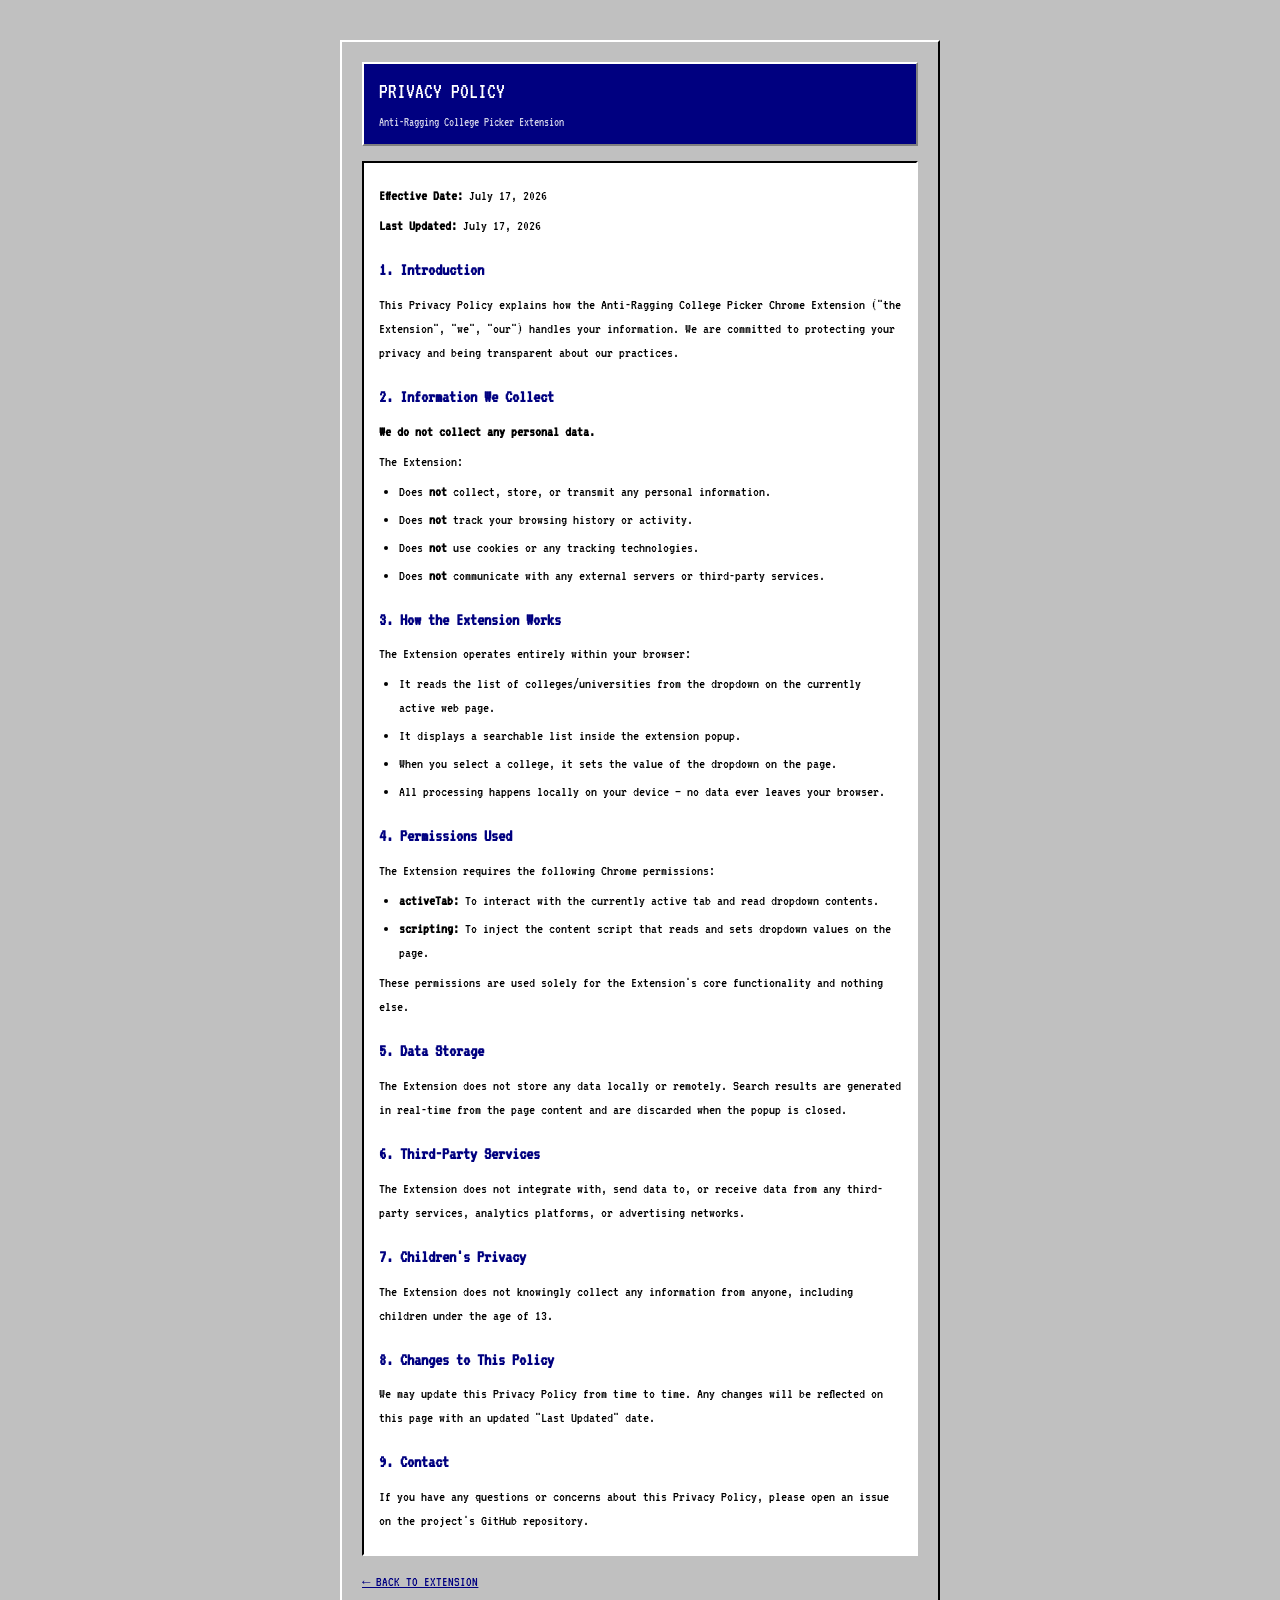
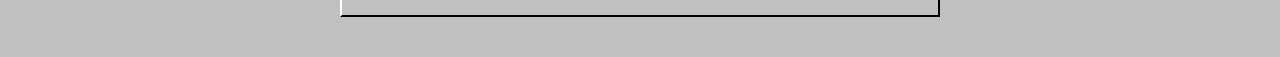
==== privacy.html @ cf6acf66 "feat: add legal footer with privacy policy and terms of service pages and include project documentat" ====
<!DOCTYPE html>
<html lang="en">
<head>
  <meta charset="UTF-8">
  <title>Privacy Policy — Anti-Ragging College Picker</title>
  <link rel="stylesheet" href="popup.css">
  <style>
    body {
      width: auto;
      height: auto;
      max-width: 640px;
      margin: 20px auto;
      padding: 20px;
      font-size: 16px;
      line-height: 1.6;
    }
    .policy-container {
      border-top: 2px solid var(--border-light);
      border-left: 2px solid var(--border-light);
      border-right: 2px solid var(--border-darkest);
      border-bottom: 2px solid var(--border-darkest);
      padding: 20px;
      background-color: var(--box-bg);
    }
    .policy-header {
      background-color: var(--bg-color);
      color: var(--text-color);
      padding: 10px 15px;
      margin-bottom: 15px;
      border-top: 2px solid var(--border-light);
      border-left: 2px solid var(--border-light);
      border-right: 2px solid var(--border-dark);
      border-bottom: 2px solid var(--border-dark);
    }
    .policy-header h1 {
      margin: 0;
      font-size: 22px;
      font-weight: normal;
    }
    .policy-header p {
      margin: 4px 0 0;
      font-size: 13px;
      opacity: 0.8;
    }
    .policy-body {
      background-color: #ffffff;
      border-top: 2px solid var(--border-darkest);
      border-left: 2px solid var(--border-darkest);
      border-right: 2px solid var(--border-light);
      border-bottom: 2px solid var(--border-light);
      padding: 15px;
      font-size: 15px;
    }
    .policy-body h2 {
      font-size: 18px;
      margin: 18px 0 8px;
      color: var(--bg-color);
    }
    .policy-body p, .policy-body ul {
      margin: 6px 0;
    }
    .policy-body ul {
      padding-left: 20px;
    }
    .policy-body li {
      margin-bottom: 4px;
    }
    .back-link {
      display: inline-block;
      margin-top: 15px;
      font-size: 14px;
      color: var(--bg-color);
      text-decoration: underline;
      cursor: pointer;
    }
  </style>
</head>
<body>
  <div class="policy-container">
    <div class="policy-header">
      <h1>PRIVACY POLICY</h1>
      <p>Anti-Ragging College Picker Extension</p>
    </div>
    <div class="policy-body">
      <p><strong>Effective Date:</strong> July 17, 2026</p>
      <p><strong>Last Updated:</strong> July 17, 2026</p>

      <h2>1. Introduction</h2>
      <p>
        This Privacy Policy explains how the Anti-Ragging College Picker Chrome Extension
        ("the Extension", "we", "our") handles your information. We are committed to
        protecting your privacy and being transparent about our practices.
      </p>

      <h2>2. Information We Collect</h2>
      <p><strong>We do not collect any personal data.</strong></p>
      <p>The Extension:</p>
      <ul>
        <li>Does <strong>not</strong> collect, store, or transmit any personal information.</li>
        <li>Does <strong>not</strong> track your browsing history or activity.</li>
        <li>Does <strong>not</strong> use cookies or any tracking technologies.</li>
        <li>Does <strong>not</strong> communicate with any external servers or third-party services.</li>
      </ul>

      <h2>3. How the Extension Works</h2>
      <p>The Extension operates entirely within your browser:</p>
      <ul>
        <li>It reads the list of colleges/universities from the dropdown on the currently active web page.</li>
        <li>It displays a searchable list inside the extension popup.</li>
        <li>When you select a college, it sets the value of the dropdown on the page.</li>
        <li>All processing happens locally on your device — no data ever leaves your browser.</li>
      </ul>

      <h2>4. Permissions Used</h2>
      <p>The Extension requires the following Chrome permissions:</p>
      <ul>
        <li><strong>activeTab:</strong> To interact with the currently active tab and read dropdown contents.</li>
        <li><strong>scripting:</strong> To inject the content script that reads and sets dropdown values on the page.</li>
      </ul>
      <p>These permissions are used solely for the Extension's core functionality and nothing else.</p>

      <h2>5. Data Storage</h2>
      <p>
        The Extension does not store any data locally or remotely. Search results are
        generated in real-time from the page content and are discarded when the popup is closed.
      </p>

      <h2>6. Third-Party Services</h2>
      <p>
        The Extension does not integrate with, send data to, or receive data from any
        third-party services, analytics platforms, or advertising networks.
      </p>

      <h2>7. Children's Privacy</h2>
      <p>
        The Extension does not knowingly collect any information from anyone, including
        children under the age of 13.
      </p>

      <h2>8. Changes to This Policy</h2>
      <p>
        We may update this Privacy Policy from time to time. Any changes will be reflected
        on this page with an updated "Last Updated" date.
      </p>

      <h2>9. Contact</h2>
      <p>
        If you have any questions or concerns about this Privacy Policy, please open an
        issue on the project's GitHub repository.
      </p>
    </div>
    <a class="back-link" href="popup.html">← BACK TO EXTENSION</a>
  </div>
</body>
</html>
---- popup.css ----
@import url('https://fonts.googleapis.com/css2?family=VT323&display=swap');

:root {
  --bg-color: #000080; /* Classic Win95 Blue */
  --text-color: #ffffff;
  --accent-color: #ffcc00;
  --box-bg: #c0c0c0;
  --box-text: #000000;
  --border-light: #ffffff;
  --border-dark: #808080;
  --border-darkest: #000000;
}

body {
  font-family: 'VT323', monospace;
  background-color: var(--box-bg);
  color: var(--box-text);
  margin: 0;
  padding: 8px;
  width: 400px;
  height: 500px;
  box-sizing: border-box;
  font-size: 18px;
}

.container {
  display: flex;
  flex-direction: column;
  height: 100%;
  border-top: 2px solid var(--border-light);
  border-left: 2px solid var(--border-light);
  border-right: 2px solid var(--border-darkest);
  border-bottom: 2px solid var(--border-darkest);
  padding: 10px;
  background-color: var(--box-bg);
}

.header {
  background-color: var(--bg-color);
  color: var(--text-color);
  padding: 5px 10px;
  margin-bottom: 10px;
  border-top: 2px solid var(--border-light);
  border-left: 2px solid var(--border-light);
  border-right: 2px solid var(--border-dark);
  border-bottom: 2px solid var(--border-dark);
}

.title {
  margin: 0;
  font-size: 24px;
  font-weight: normal;
}

.subtitle {
  margin: 0;
  font-size: 14px;
  opacity: 0.8;
}

.search-box {
  margin-bottom: 10px;
}

#search-input {
  width: 100%;
  box-sizing: border-box;
  font-family: 'VT323', monospace;
  font-size: 18px;
  padding: 8px;
  background-color: #ffffff;
  color: #000000;
  border-top: 2px solid var(--border-darkest);
  border-left: 2px solid var(--border-darkest);
  border-right: 2px solid var(--border-light);
  border-bottom: 2px solid var(--border-light);
  outline: none;
}

#search-input:focus {
  background-color: #ffffcc;
}

.results-container {
  flex-grow: 1;
  overflow-y: auto;
  background-color: #ffffff;
  border-top: 2px solid var(--border-darkest);
  border-left: 2px solid var(--border-darkest);
  border-right: 2px solid var(--border-light);
  border-bottom: 2px solid var(--border-light);
  margin-bottom: 10px;
}

.results-list {
  list-style: none;
  margin: 0;
  padding: 0;
}

.results-list li {
  padding: 8px 10px;
  cursor: pointer;
  border-bottom: 1px dashed #ccc;
  word-wrap: break-word;
  line-height: 1.2;
}

.results-list li:hover, .results-list li.selected {
  background-color: var(--bg-color);
  color: var(--text-color);
}

.results-list li.loading {
  text-align: center;
  color: var(--border-dark);
  border: none;
  padding-top: 20px;
}

.results-list li.no-results {
  color: red;
  text-align: center;
  padding-top: 20px;
  border: none;
}

.college-code {
  display: block;
  font-size: 14px;
  opacity: 0.8;
  margin-top: 2px;
}

.footer {
  font-size: 16px;
  border-top: 2px solid var(--border-dark);
  border-left: 2px solid var(--border-dark);
  border-right: 2px solid var(--border-light);
  border-bottom: 2px solid var(--border-light);
  padding: 5px;
  background-color: #dfdfdf;
  text-align: center;
}

.status.success {
  color: #008000;
  font-weight: bold;
}

.status.error {
  color: #ff0000;
  font-weight: bold;
}

.footer-bottom {
  margin-top: 6px;
  border-top: 1px solid var(--border-dark);
  padding-top: 5px;
}

.footer-links {
  display: flex;
  justify-content: center;
  align-items: center;
  gap: 6px;
  margin-bottom: 4px;
}

.copyright {
  display: block;
  font-size: 12px;
  color: #555;
}

.footer-link {
  font-size: 12px;
  color: var(--bg-color);
  text-decoration: none;
  cursor: pointer;
}

.footer-link:hover {
  text-decoration: underline;
  color: #0000cc;
}

.footer-sep {
  font-size: 12px;
  color: #999;
}

/* Scrollbar styles for retro feel */
::-webkit-scrollbar {
  width: 16px;
}

::-webkit-scrollbar-track {
  background-color: #dfdfdf;
  border-left: 1px solid var(--border-light);
}

::-webkit-scrollbar-thumb {
  background-color: var(--box-bg);
  border-top: 2px solid var(--border-light);
  border-left: 2px solid var(--border-light);
  border-right: 2px solid var(--border-darkest);
  border-bottom: 2px solid var(--border-darkest);
}

::-webkit-scrollbar-button {
  background-color: var(--box-bg);
  height: 16px;
  border-top: 2px solid var(--border-light);
  border-left: 2px solid var(--border-light);
  border-right: 2px solid var(--border-darkest);
  border-bottom: 2px solid var(--border-darkest);
}
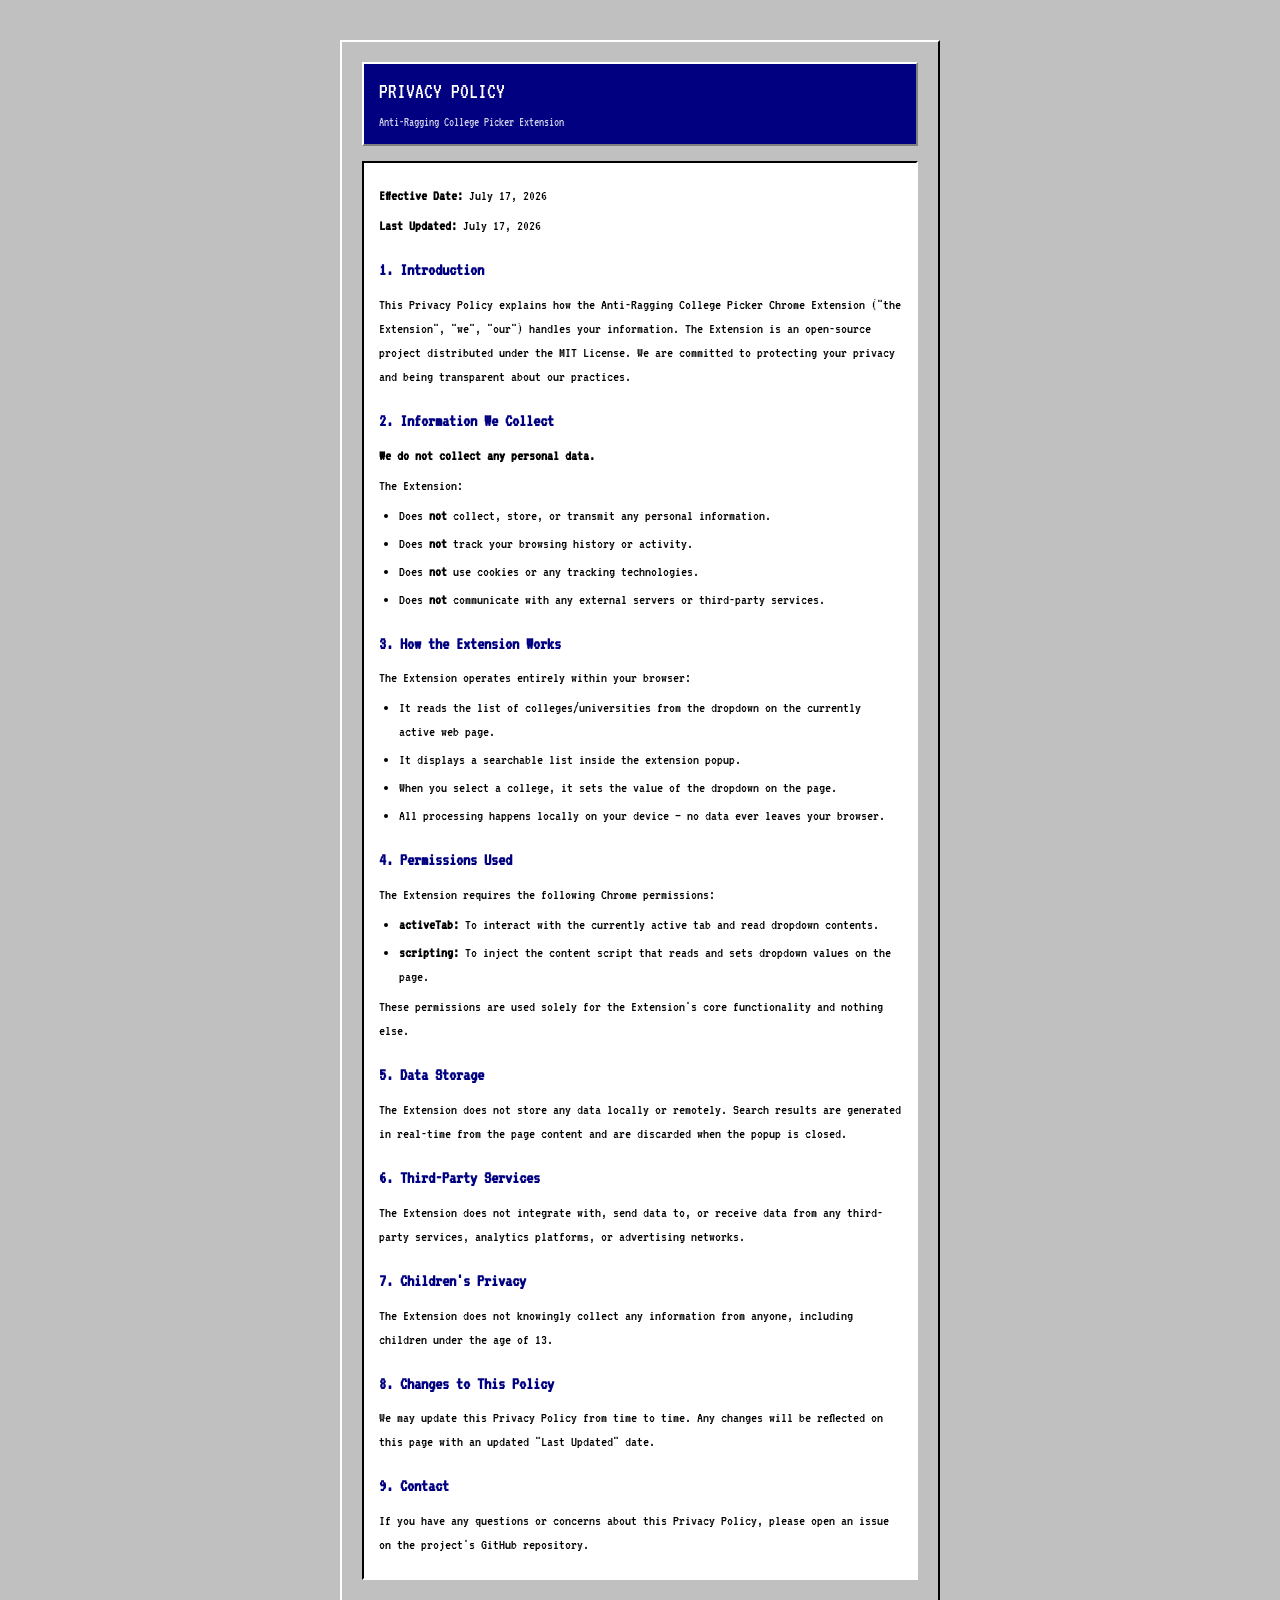
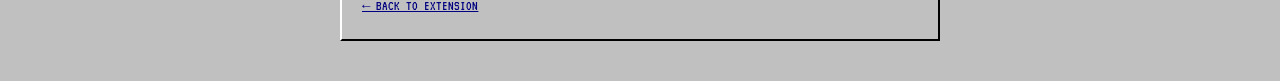
==== commit f8bfa830: "docs: update project documentation and terms to reflect MIT License status" ====
--- a/privacy.html
+++ b/privacy.html
@@ -88,7 +88,8 @@
       <h2>1. Introduction</h2>
       <p>
         This Privacy Policy explains how the Anti-Ragging College Picker Chrome Extension
-        ("the Extension", "we", "our") handles your information. We are committed to
+        ("the Extension", "we", "our") handles your information. The Extension is an
+        open-source project distributed under the MIT License. We are committed to
         protecting your privacy and being transparent about our practices.
       </p>
 
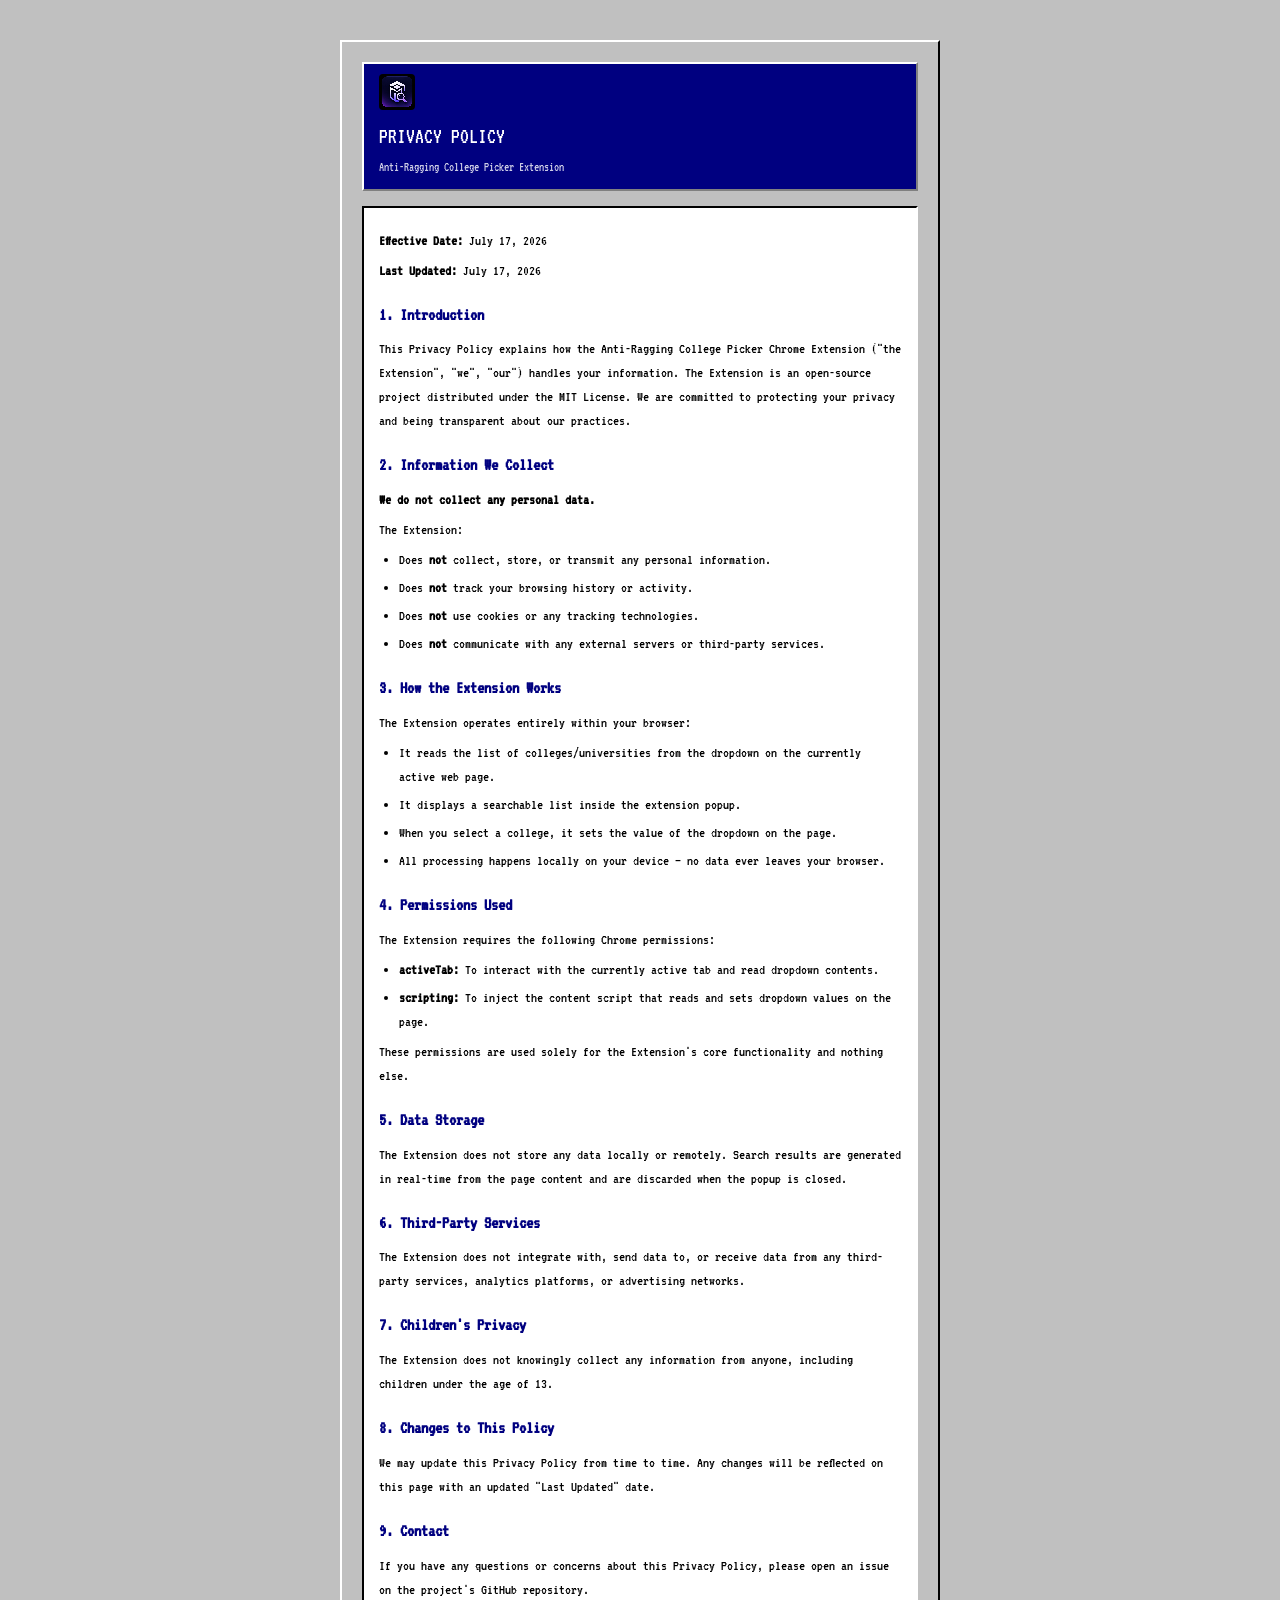
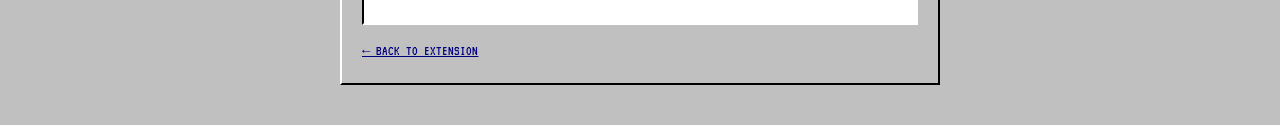
==== commit 1fb4d41a: "feat: add project logo to popup, policy pages, and manifest, and update documentation formatting" ====
--- a/privacy.html
+++ b/privacy.html
@@ -78,8 +78,11 @@
 <body>
   <div class="policy-container">
     <div class="policy-header">
-      <h1>PRIVACY POLICY</h1>
-      <p>Anti-Ragging College Picker Extension</p>
+      <img src="CollegeFinderIcon.png" alt="logo" class="header-logo">
+      <div class="header-text">
+        <h1>PRIVACY POLICY</h1>
+        <p>Anti-Ragging College Picker Extension</p>
+      </div>
     </div>
     <div class="policy-body">
       <p><strong>Effective Date:</strong> July 17, 2026</p>
--- a/popup.css
+++ b/popup.css
@@ -36,6 +36,9 @@
 }
 
 .header {
+  display: flex;
+  align-items: center;
+  gap: 12px;
   background-color: var(--bg-color);
   color: var(--text-color);
   padding: 5px 10px;
@@ -44,6 +47,13 @@
   border-left: 2px solid var(--border-light);
   border-right: 2px solid var(--border-dark);
   border-bottom: 2px solid var(--border-dark);
+}
+
+.header-logo {
+  width: 36px;
+  height: 36px;
+  border-radius: 4px;
+  image-rendering: pixelated;
 }
 
 .title {
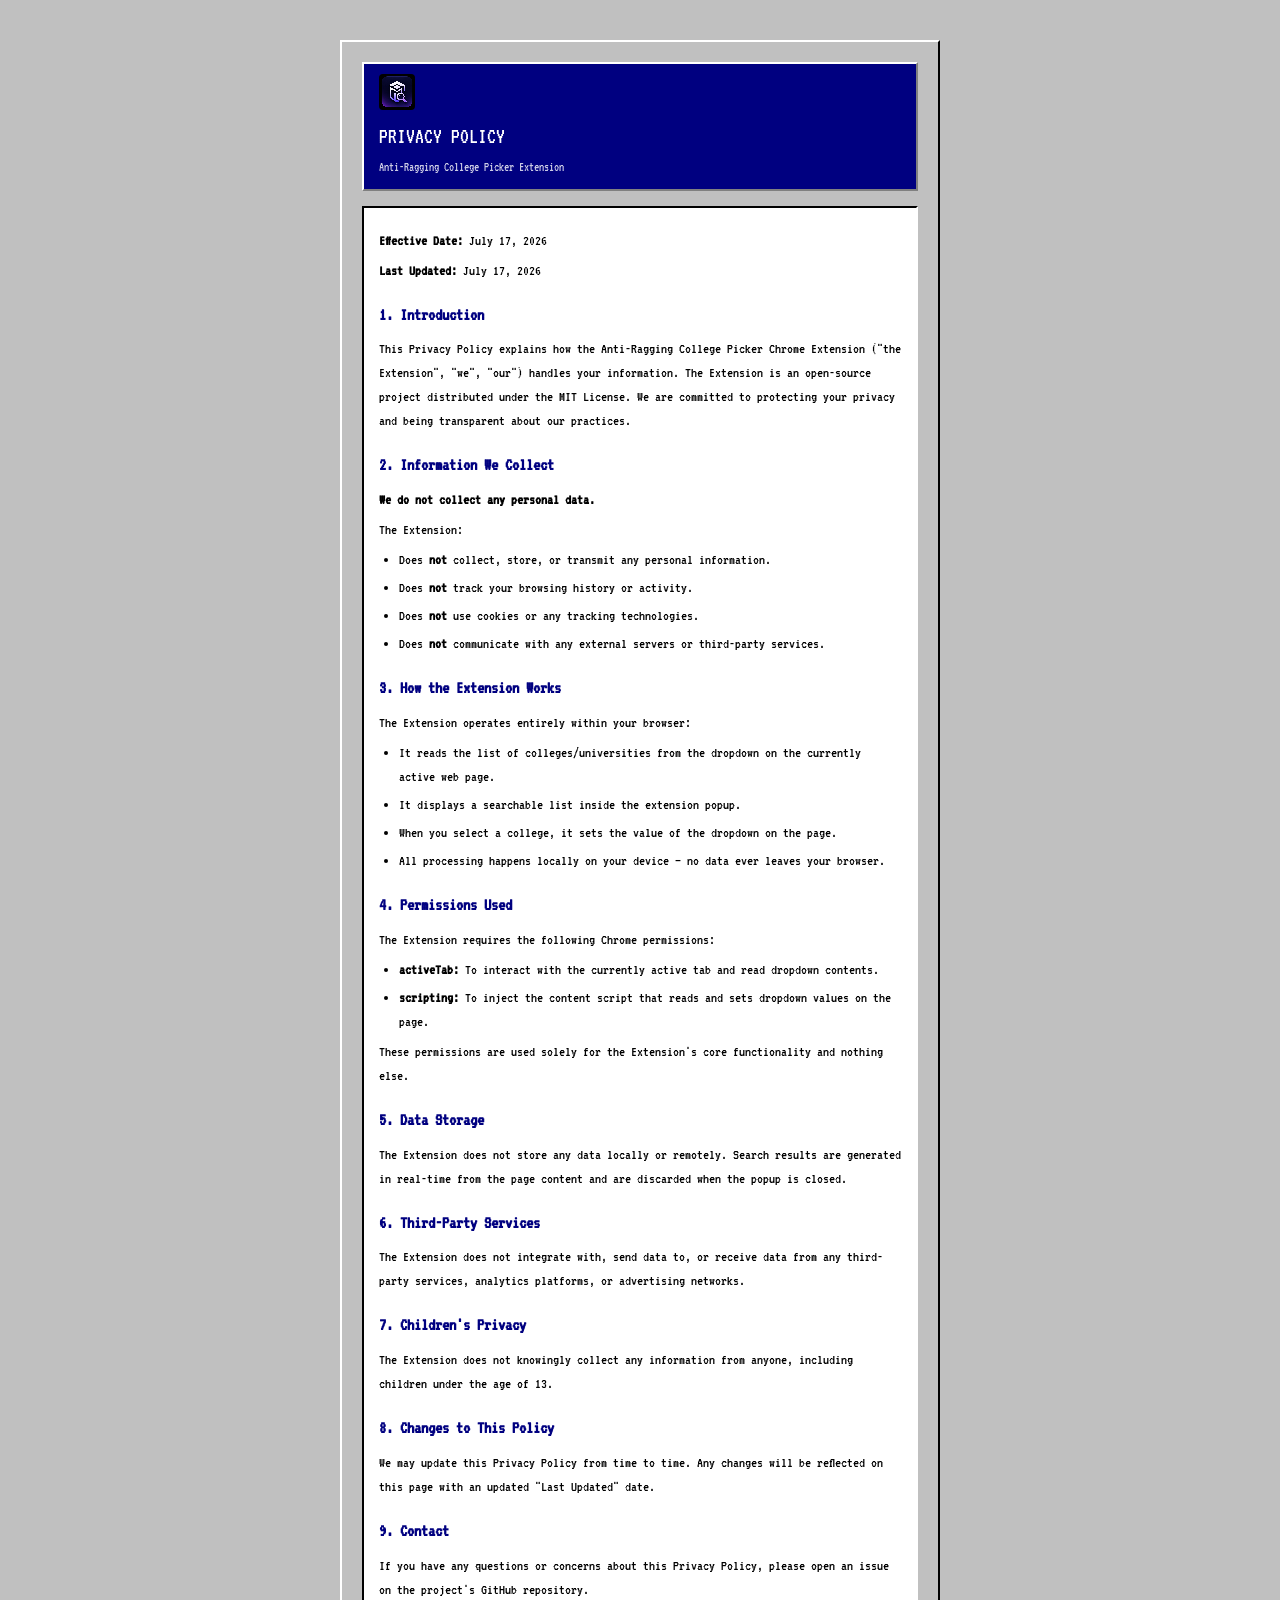
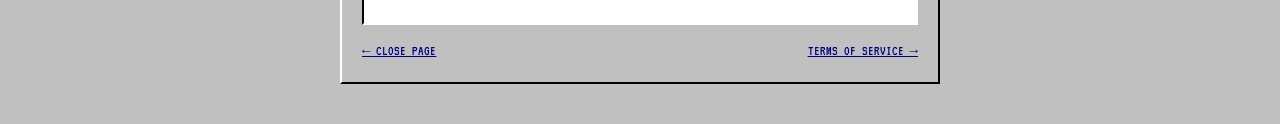
==== commit 691af82a: "refactor: update navigation links in privacy and terms pages to include close functionality and cros" ====
--- a/privacy.html
+++ b/privacy.html
@@ -153,7 +153,10 @@
         issue on the project's GitHub repository.
       </p>
     </div>
-    <a class="back-link" href="popup.html">← BACK TO EXTENSION</a>
+    <div style="margin-top: 15px; display: flex; justify-content: space-between; align-items: center;">
+      <a class="back-link" style="margin-top: 0;" href="#" onclick="window.close(); return false;">← CLOSE PAGE</a>
+      <a class="back-link" style="margin-top: 0;" href="terms.html">TERMS OF SERVICE →</a>
+    </div>
   </div>
 </body>
 </html>
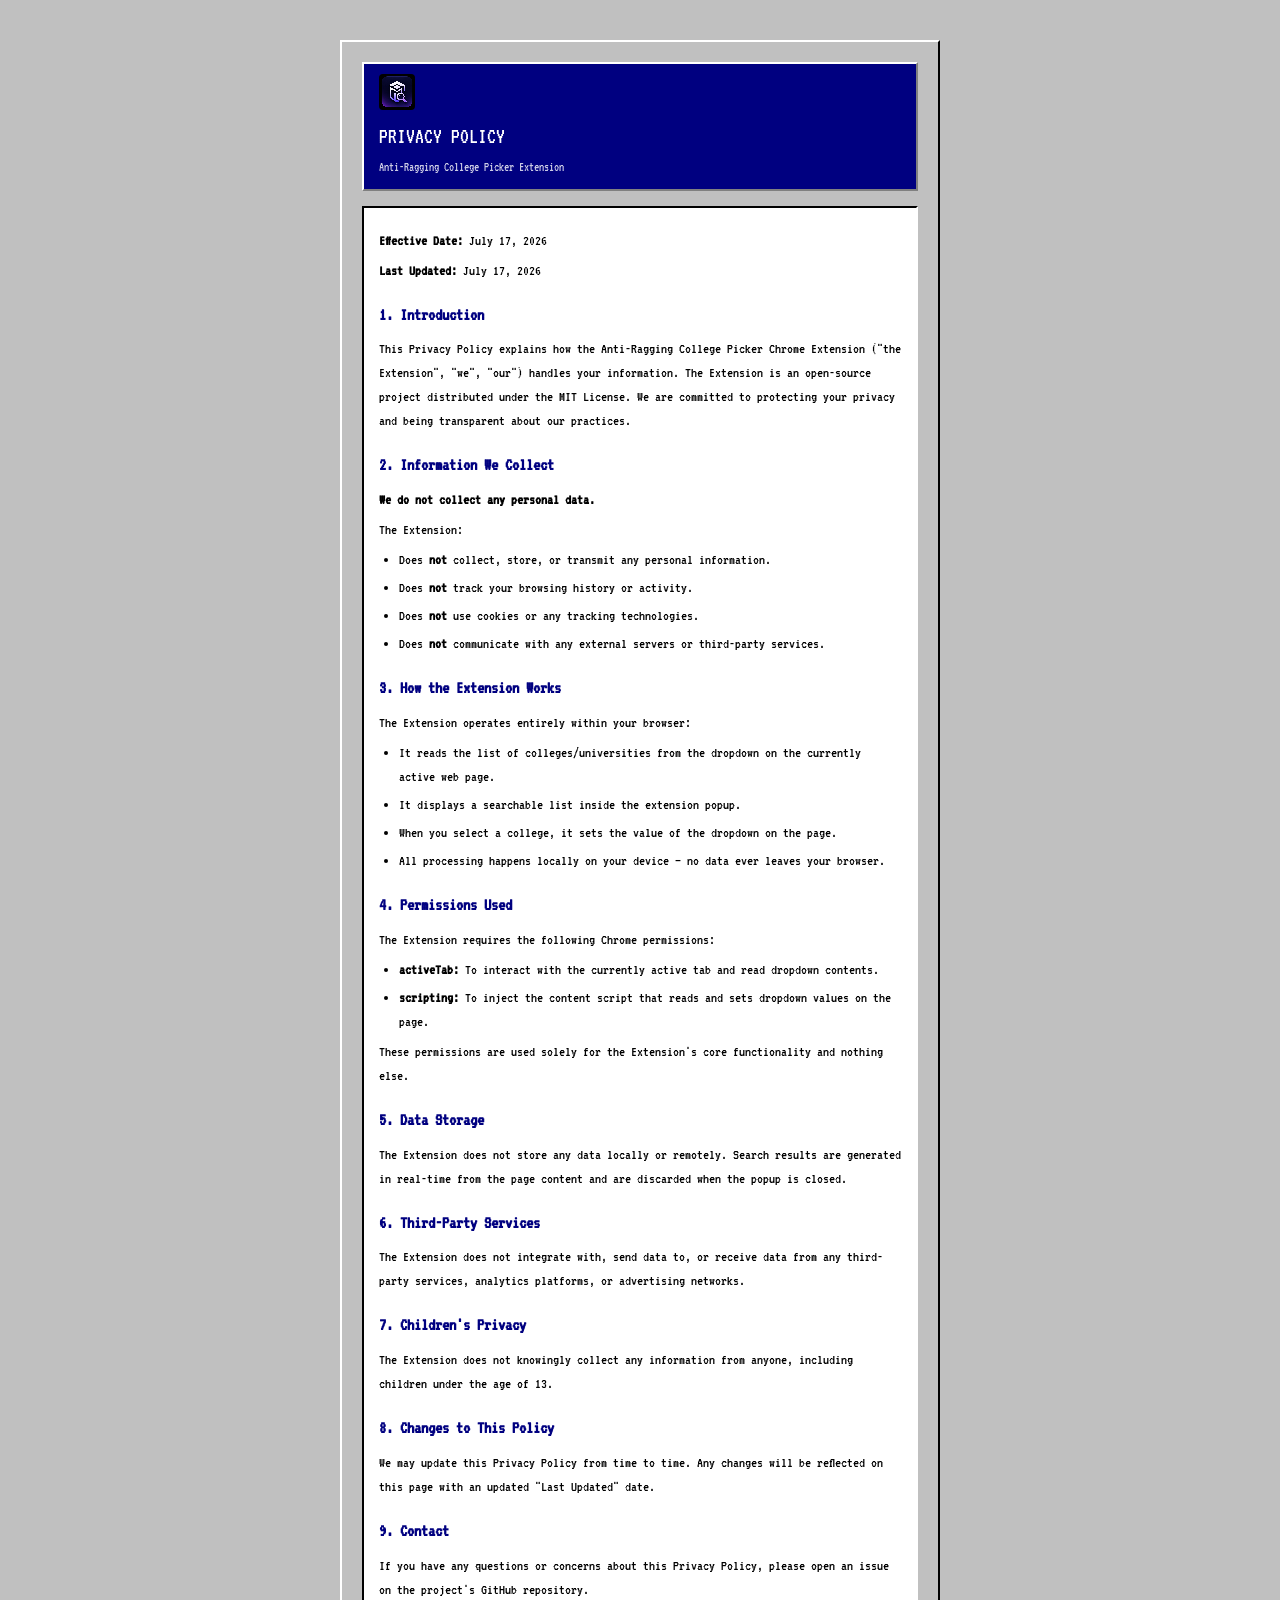
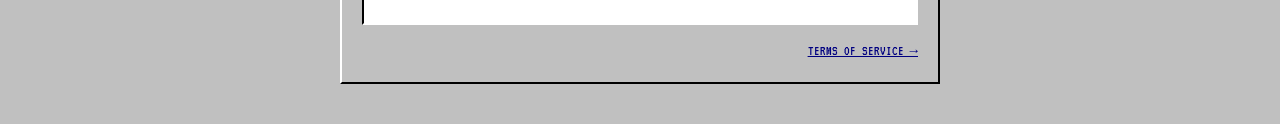
==== commit 1c4ef656: "style: remove close page buttons and align navigation links to the right in privacy and terms pages" ====
--- a/privacy.html
+++ b/privacy.html
@@ -153,8 +153,7 @@
         issue on the project's GitHub repository.
       </p>
     </div>
-    <div style="margin-top: 15px; display: flex; justify-content: space-between; align-items: center;">
-      <a class="back-link" style="margin-top: 0;" href="#" onclick="window.close(); return false;">← CLOSE PAGE</a>
+    <div style="margin-top: 15px; display: flex; justify-content: flex-end; align-items: center;">
       <a class="back-link" style="margin-top: 0;" href="terms.html">TERMS OF SERVICE →</a>
     </div>
   </div>
